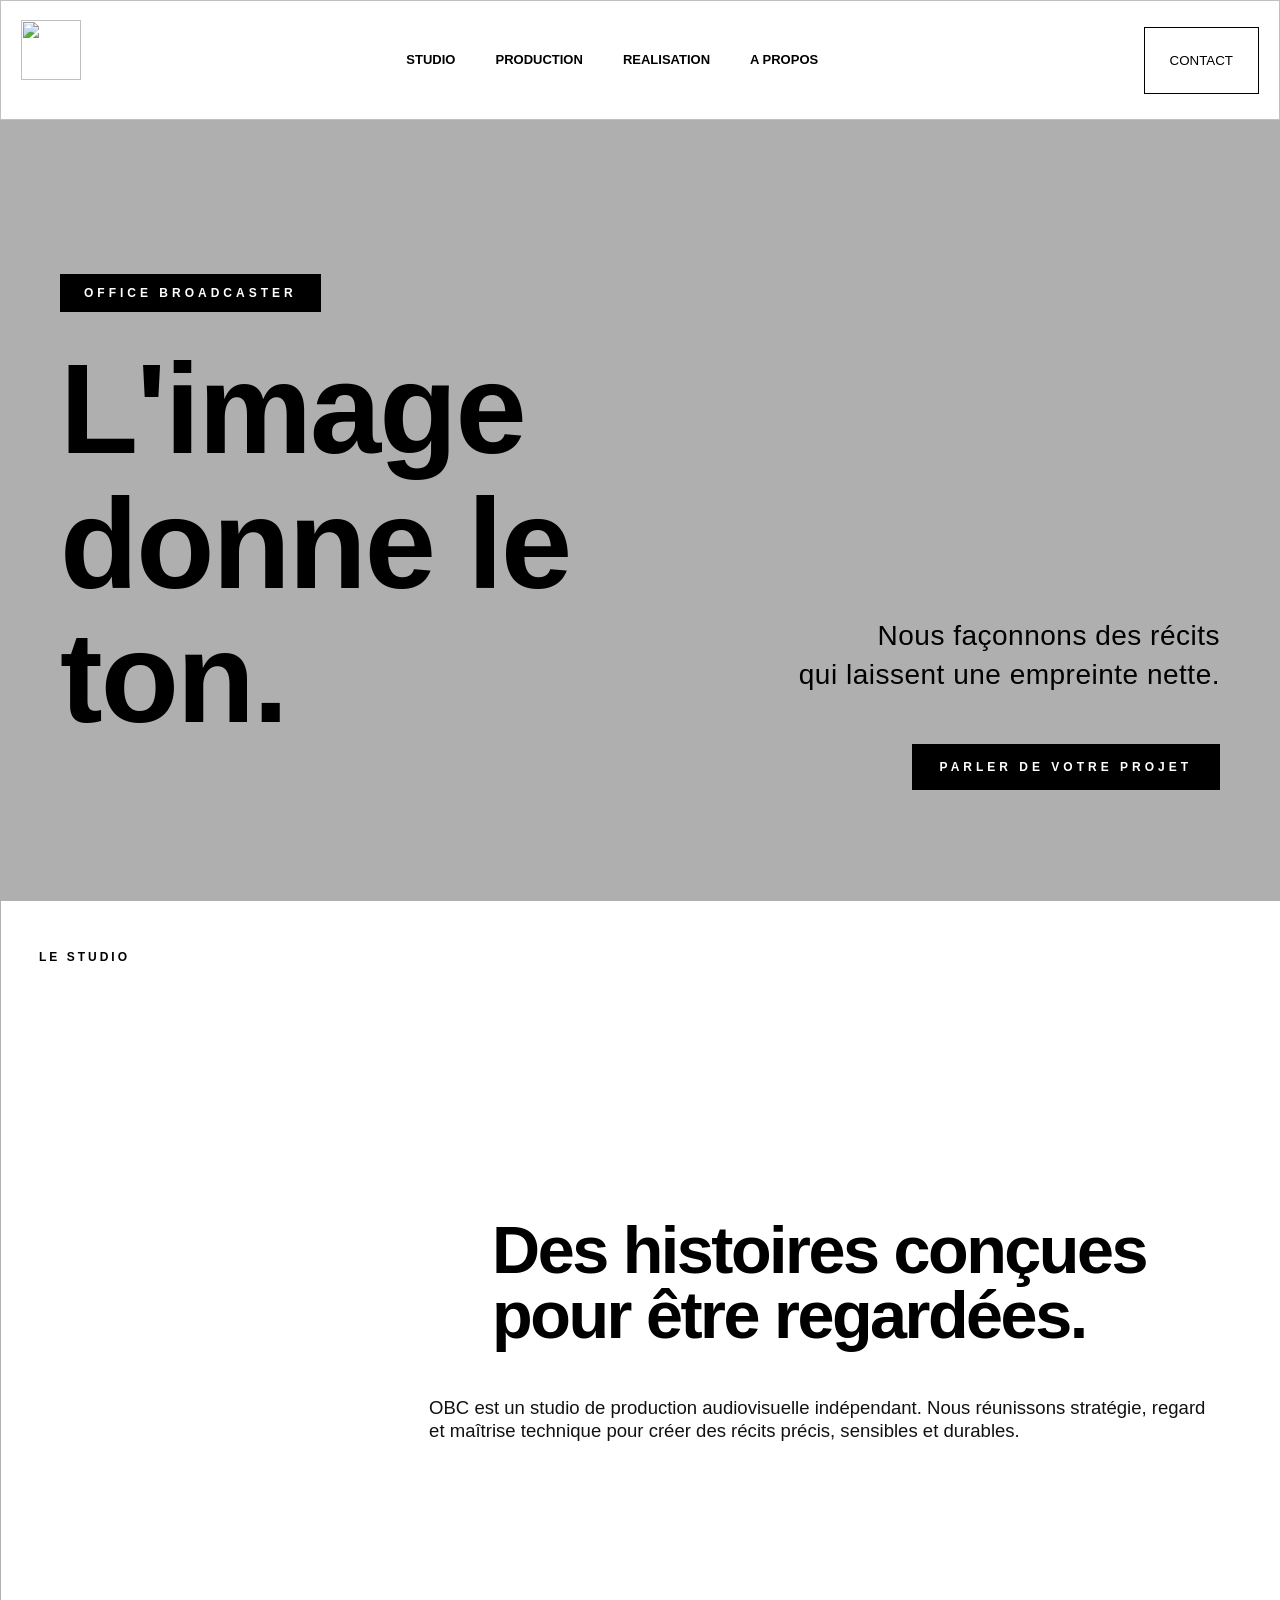
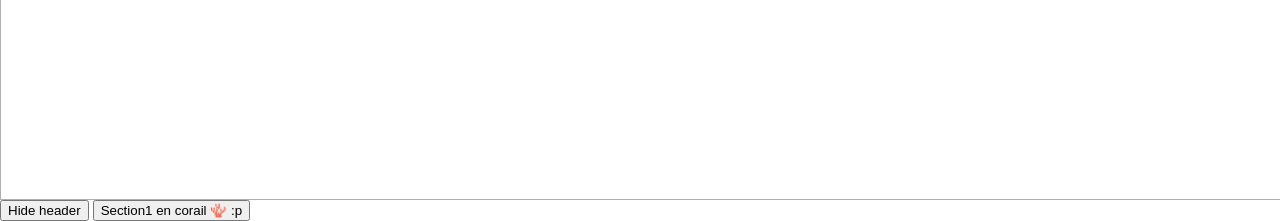
==== maquette/index.html @ 78903277 "Create index.html" ====
<html lang="fr">
    <head>
        <title>OFFICE BROADCASTER</title>
        <script src="index.js" defer></script>
        <link rel="stylesheet" href="index.css">
    </head>
    <body>
        <header class="header">
            <a class="logo"><img src="Logo/OBC - Office BroadCaster.svg"/></a>
            <nav class="menu">
                <a> STUDIO </a>
                <a> PRODUCTION </a>
                <a> REALISATION </a>
                <a> A PROPOS </a>
            </nav>
            <button> CONTACT </button>
        </header>
        <div id="headerSep">tu n'est pas supposé voir ça...</div>
        <section class="section section1">
            <div class="section1-left">
                <button id="section1_button1">OFFICE BROADCASTER</button>
                <p>L'image<br>donne le ton.</p>
            </div>
            <div class="section1-right">
                <p>Nous façonnons des récits<br>qui laissent une empreinte nette.</p>
                <button id="section1_button2">PARLER DE VOTRE PROJET</button>
            </div>
        </section>
        <section id="section2" class="section">
            <div class="section2-left">
                <p>LE STUDIO</p>
            </div>
            <div class="section2-right">
                <h2>Des histoires conçues<br>pour être regardées.</h2>
                <p>OBC est un studio de production audiovisuelle indépendant. Nous réunissons stratégie, regard et maîtrise technique pour créer des récits précis, sensibles et durables.</p>
            </div>
        </section>
        <button id="hb" onclick="document.getElementsByTagName('header')[0].style.display = 'none'">Hide header</button>
        <button id="hb" onclick="document.getElementsByClassName('section1')[0].style.background = 'coral'">Section1 en corail 🪸 :p</button>
    </body>
</html>
---- maquette/index.css ----
@font-face { /* Regular */
    font-family: 'New Caledonia LT Std';
    src: url('./Assets/Fonts/new-caledonia-lt-std/NewCaledoniaLTStdRg.TTF') format('truetype');
    font-weight: 400; /* la "graisse" des fonts (et du texte qui av l'utiliser) */
    font-style: normal;
}

@font-face { /* Regular */
    font-family: 'New Caledonia LT Std';
    src: url('./Assets/Fonts/new-caledonia-lt-std/NewCaledoniaLTStdRgIt.TTF') format('truetype');
    font-weight: 400;
    font-style: italic;
}

@font-face { /* Bold */
    font-family: 'New Caledonia LT Std';
    src: url('./Assets/Fonts/new-caledonia-lt-std/NewCaledoniaLTStdBold.TTF') format('truetype');
    font-weight: 700;
    font-style: normal;
}

@font-face { /* Bold */
    font-family: 'New Caledonia LT Std';
    src: url('./Assets/Fonts/new-caledonia-lt-std/NewCaledoniaLTStdBoldIt.TTF') format('truetype');
    font-weight: 700;
    font-style: italic;
}

@font-face { /* Semi-Bold */
    font-family: 'New Caledonia LT Std';
    src: url('./Assets/Fonts/new-caledonia-lt-std/NewCaledoniaLTStdSmBold.TTF') format('truetype');
    font-weight: 600;
    font-style: normal;
}

@font-face { /* Semi-Bold */
    font-family: 'New Caledonia LT Std';
    src: url('./Assets/Fonts/new-caledonia-lt-std/NewCaledoniaLTStdSmBoldIt.TTF') format('truetype');
    font-weight: 600;
    font-style: italic;
}

@font-face { /* Black */
    font-family: 'New Caledonia LT Std';
    src: url('./Assets/Fonts/new-caledonia-lt-std/NewCaledoniaLTStdBlk.TTF') format('truetype');
    font-weight: 900;
    font-style: normal;
}

@font-face { /* Black */
    font-family: 'New Caledonia LT Std';
    src: url('./Assets/Fonts/new-caledonia-lt-std/NewCaledoniaLTStdBlkIt.TTF') format('truetype');
    font-weight: 900;
    font-style: italic;
}

body {
    position : absolute;
    display : block;
    overflow-x: hidden;
    overflow-y: scroll;
    height : 100%;
    width : 100%;
    --scrollbar-width: 15px;
    
    margin : 0px;
    padding : 0px;
}

#headerSep {
    position : relative;
    top : 0px;
    left : 0px;
    height : 120px;
    width : 100%;
    background : red;
}

.endofpage {
    font-family: consolas;
}

.header {
    font-family : "New Caledonia LT Std", sans-serif;
    font-size : 13px;

    position: fixed;
    z-index : 99;
    top : 0px;
    left: 0;
    right: 0;
    height: 120px;
    line-height: 80px;
    background-color: white;
    border : solid 0.5px rgb(192, 192, 192);

    display: flex;
    align-items: center;
    justify-content: space-between;
    padding: 0 20px;
    box-sizing: border-box;

    button {
        flex-shrink: 0;
        background : white;
        border : solid black 1px;
        text-align: center;
        padding : 25px;
    }
}
.menu {
    padding: 0 10px;
    flex: 1;
    justify-content: center;
    display: flex;
    gap: 20px;
}
.menu a {
    font-weight: bold;
    text-decoration: center;
    text-transform: uppercase;
    text-decoration: none;
    padding: 0 10px;
    color: #000000;
    transition: all 0.1s ease 0.2s;
}
.menu a:hover {
    color: #709faf;
    transition: all 0.3s ease 0.2s;
}

.logo {
    height: 80px;
    line-height: 80px;
}

.logo img {
    height: 60px;
    width: auto;
    vertical-align: middle;
}

/*
            ___SECTION 1___
*/

.section {
    width: 100%;
    height: calc(100vh - 120px);
    min-height: 600px;
    display: flex;
    flex-direction: row;
    position: relative;
    overflow: hidden;
    padding: 0 60px;
    box-sizing: border-box;
}

.section1 {
    background: rgb(175, 175, 175);
}

.section1-left {
    flex: 1;
    display: flex;
    flex-direction: column;
    justify-content: center;
    align-items: flex-start;
    padding: 40px 0;
    position: relative;
}

#section1_button1,#section1_button2 {
    background: black;
    border: none;
    color: #fff;
    font-size: 12px;
    letter-spacing: 4px;
    text-transform: uppercase;
    font-family: "New Caledonia LT Std", sans-serif;
    font-weight: 600;
    margin-bottom: 30px;
    cursor: pointer;
    transition: all 0.3s ease;
}

#section1_button1 {
    padding: 12px 24px;
}

.section1-left p {
    font-family: "New Caledonia LT Std", sans-serif;
    font-size: clamp(60px, 10vw, 140px);
    font-weight: 700;
    line-height: 1.05;
    margin: 0;
    color: #000000;
    letter-spacing: -2px;
}


.section1-right {
    flex: 0.8;
    display: flex;
    flex-direction: column;
    justify-content: flex-end;
    align-items: flex-end;
    padding: 40px 0 80px 0;
    position: relative;
}

.section1-right p {
    font-family: "New Caledonia LT Std", sans-serif;
    font-size: clamp(18px, 2.2vw, 28px);
    font-weight: 400;
    line-height: 1.4;
    text-align: right;
    color: #000;
    margin: 0 0 50px 0;
    letter-spacing: 0.5px;
}

#section1_button2 {
    padding: 16px 28px;
}

#section1_button2:hover,#section1_button1:hover {
    color: #555;
}

/*
            ___SECTION 2___
*/

#section2 {
    width: 100.8%;
    min-height: 100vh;
    display: grid;
    grid-template-columns: 32% 68%;
    position: relative;
    overflow: hidden;
    padding: 40px 38px 80px 38px;
    box-sizing: border-box;
    background: #fff;
    color: #000;
    border : solid rgb(175, 175, 175) 0.5px;
}

.section2-left {
    display: flex;
    align-items: flex-start;
    justify-content: flex-start;
    padding-top: 10px;
    position: relative;
}

.section2-left p {
    margin: 0;
    font-family: "New Caledonia LT Std", sans-serif;
    font-size: 12px;
    font-weight: 700;
    line-height: 1;
    letter-spacing: 3px;
    color: #000;
}

.section2-right {
    display: flex;
    flex-direction: column;
    align-items: center;
    justify-content: center;
    padding: 0 40px 0 0;
    position: relative;
}

.section2-right h2 {
    margin: 0;
    max-width: 800px;
    font-family: "New Caledonia LT Std", sans-serif;
    font-size: clamp(58px, 5.2vw, 82px);
    font-weight: 700;
    line-height: 0.98;
    letter-spacing: -2.5px;
    color: #000;
}

.section2-right p {
    margin: 48px 0 0 0;
    max-width: 780px;
    font-family: "New Caledonia LT Std", sans-serif;
    font-size: clamp(18px, 1.45vw, 24px);
    font-weight: 400;
    line-height: 1.25;
    color: #111;
    letter-spacing: 0;
}


hb {
    position : absolute;
    bottom : 0px;
    right : 0px;
}


@media screen and (max-width: 1024px) {
    #section1 {
        padding: 0 30px;
        flex-direction: column;
        height: auto;
        min-height: 100vh;
    }
    
    .section1-left {
        flex: 1;
        justify-content: center;
        padding: 40px 0 20px 0;
    }
    
    .section1-left p {
        font-size: clamp(50px, 12vw, 90px);
    }
    
    .section1-right {
        flex: 1;
        justify-content: center;
        align-items: flex-start;
        padding: 20px 0 40px 0;
    }
    
    .section1-right p {
        text-align: left;
        font-size: clamp(16px, 3vw, 24px);
    }
    
    #section1_button2 {
        align-self: flex-start;
    }
    
    #section1::after {
        left: 30px;
        right: 30px;
    }
}

@media screen and (max-width: 600px) {
    #section1 {
        padding: 0 20px;
    }
    
    .section1-left p {
        font-size: clamp(40px, 10vw, 60px);
    }
    
    #section1_button1 {
        font-size: 10px;
        padding: 10px 18px;
        letter-spacing: 2px;
    }
    
    #section1_button2 {
        padding: 14px 30px;
        font-size: 11px;
        letter-spacing: 2px;
    }
}

@media screen and (max-width: 1024px) {
    #section2 {
        grid-template-columns: 25% 75%;
        padding: 40px 30px 70px 30px;
    }

    .section2-right {
        padding-right: 20px;
    }

    .section2-right h2 {
        font-size: clamp(48px, 7vw, 68px);
    }

    .section2-right p {
        margin-top: 38px;
        max-width: 100%;
        font-size: clamp(17px, 2.2vw, 22px);
    }
}

@media screen and (max-width: 600px) {
    #section2 {
        min-height: calc(100vh - 120px);
        grid-template-columns: 1fr;
        gap: 45px;
        padding: 35px 20px 60px 20px;
    }

    .section2-left {
        padding-top: 0;
    }

    .section2-right {
        padding-right: 0;
    }

    .section2-right h2 {
        font-size: clamp(42px, 11vw, 58px);
        letter-spacing: -1.5px;
        line-height: 1;
    }

    .section2-right p {
        margin-top: 30px;
        font-size: clamp(17px, 4.5vw, 20px);
        line-height: 1.35;
    }
}
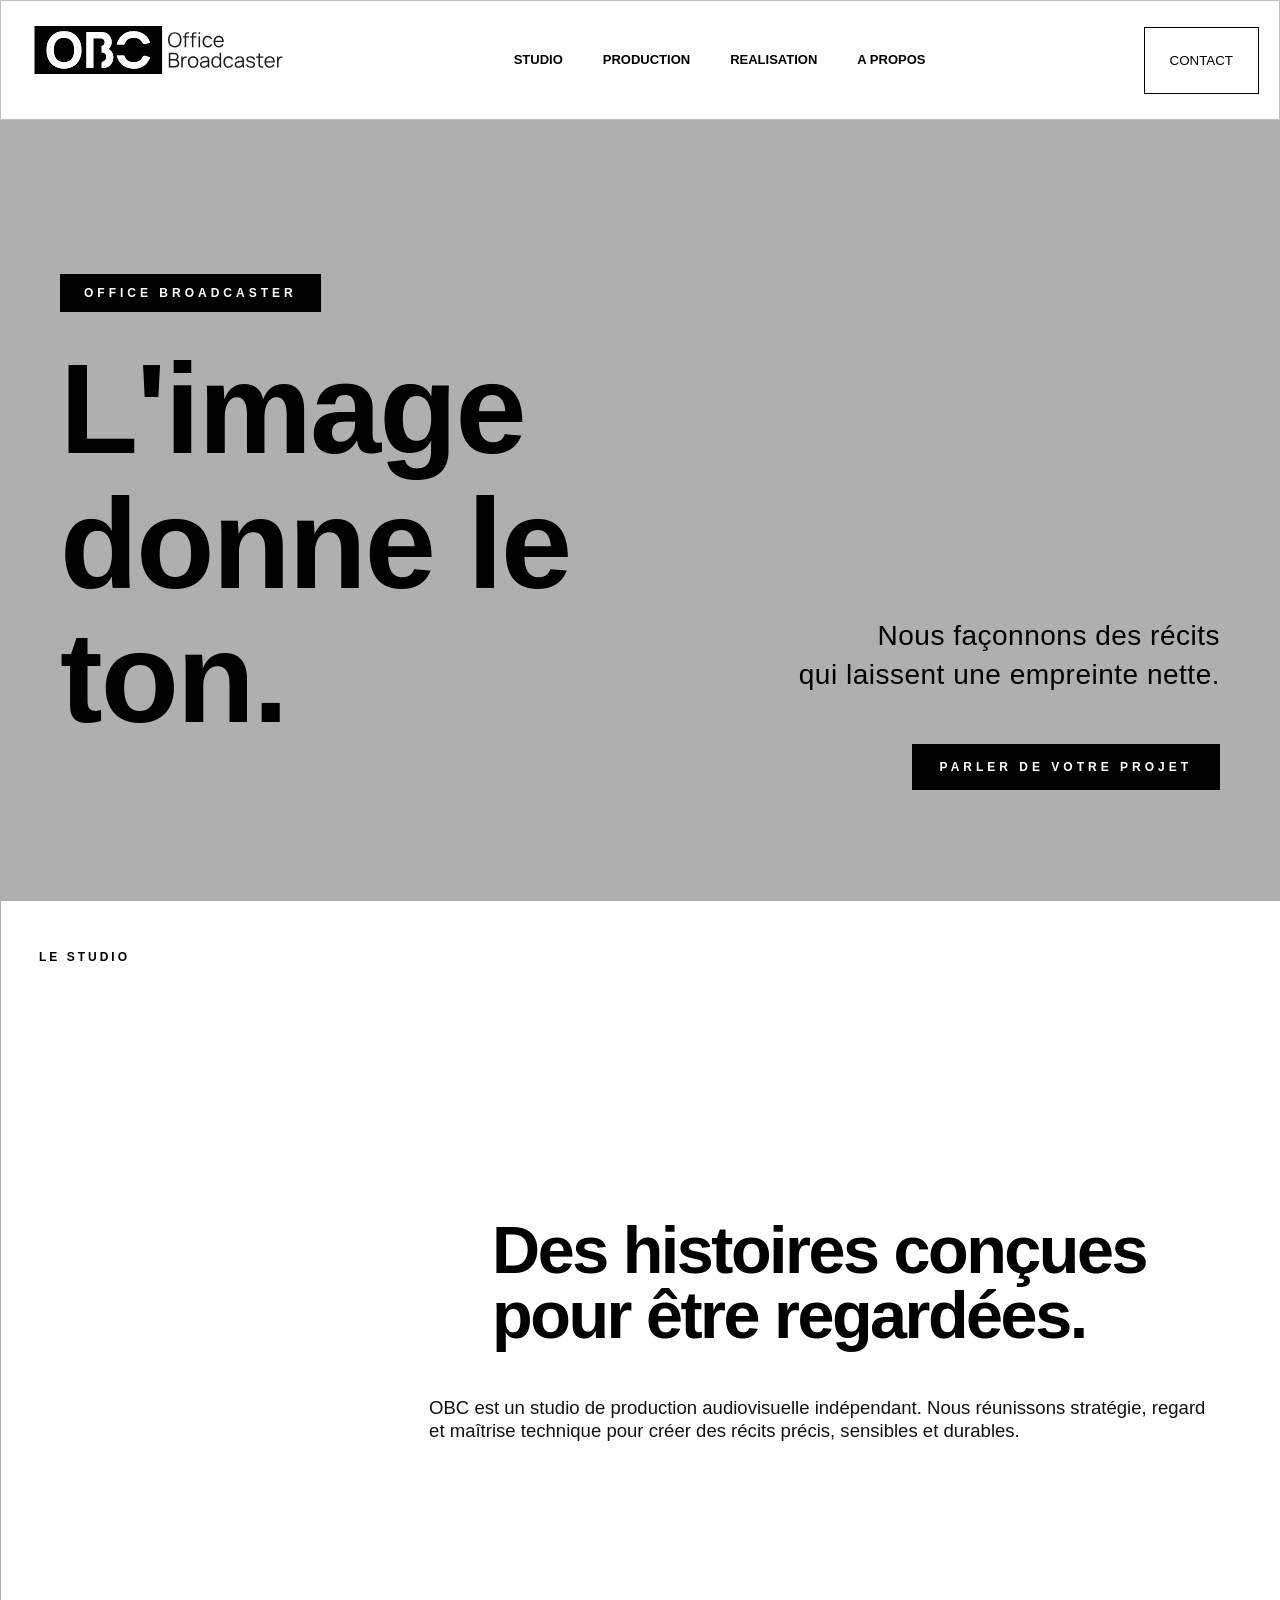
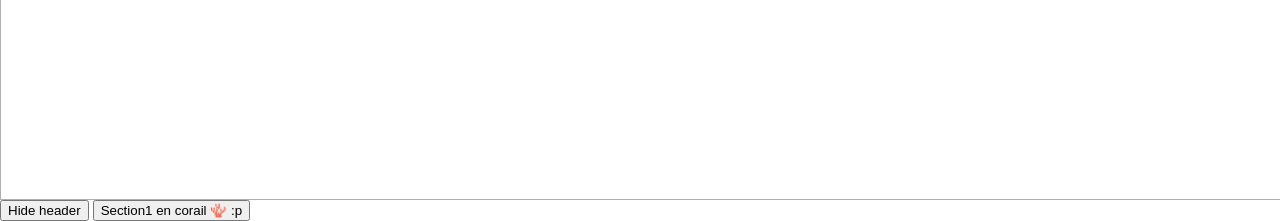
==== commit b29d7b7b: "Update index.html" ====
--- a/maquette/index.html
+++ b/maquette/index.html
@@ -6,7 +6,7 @@
     </head>
     <body>
         <header class="header">
-            <a class="logo"><img src="Logo/OBC - Office BroadCaster.svg"/></a>
+            <a class="logo"><img src="./Logo/OBC - Office BroadCaster.svg"/></a>
             <nav class="menu">
                 <a> STUDIO </a>
                 <a> PRODUCTION </a>
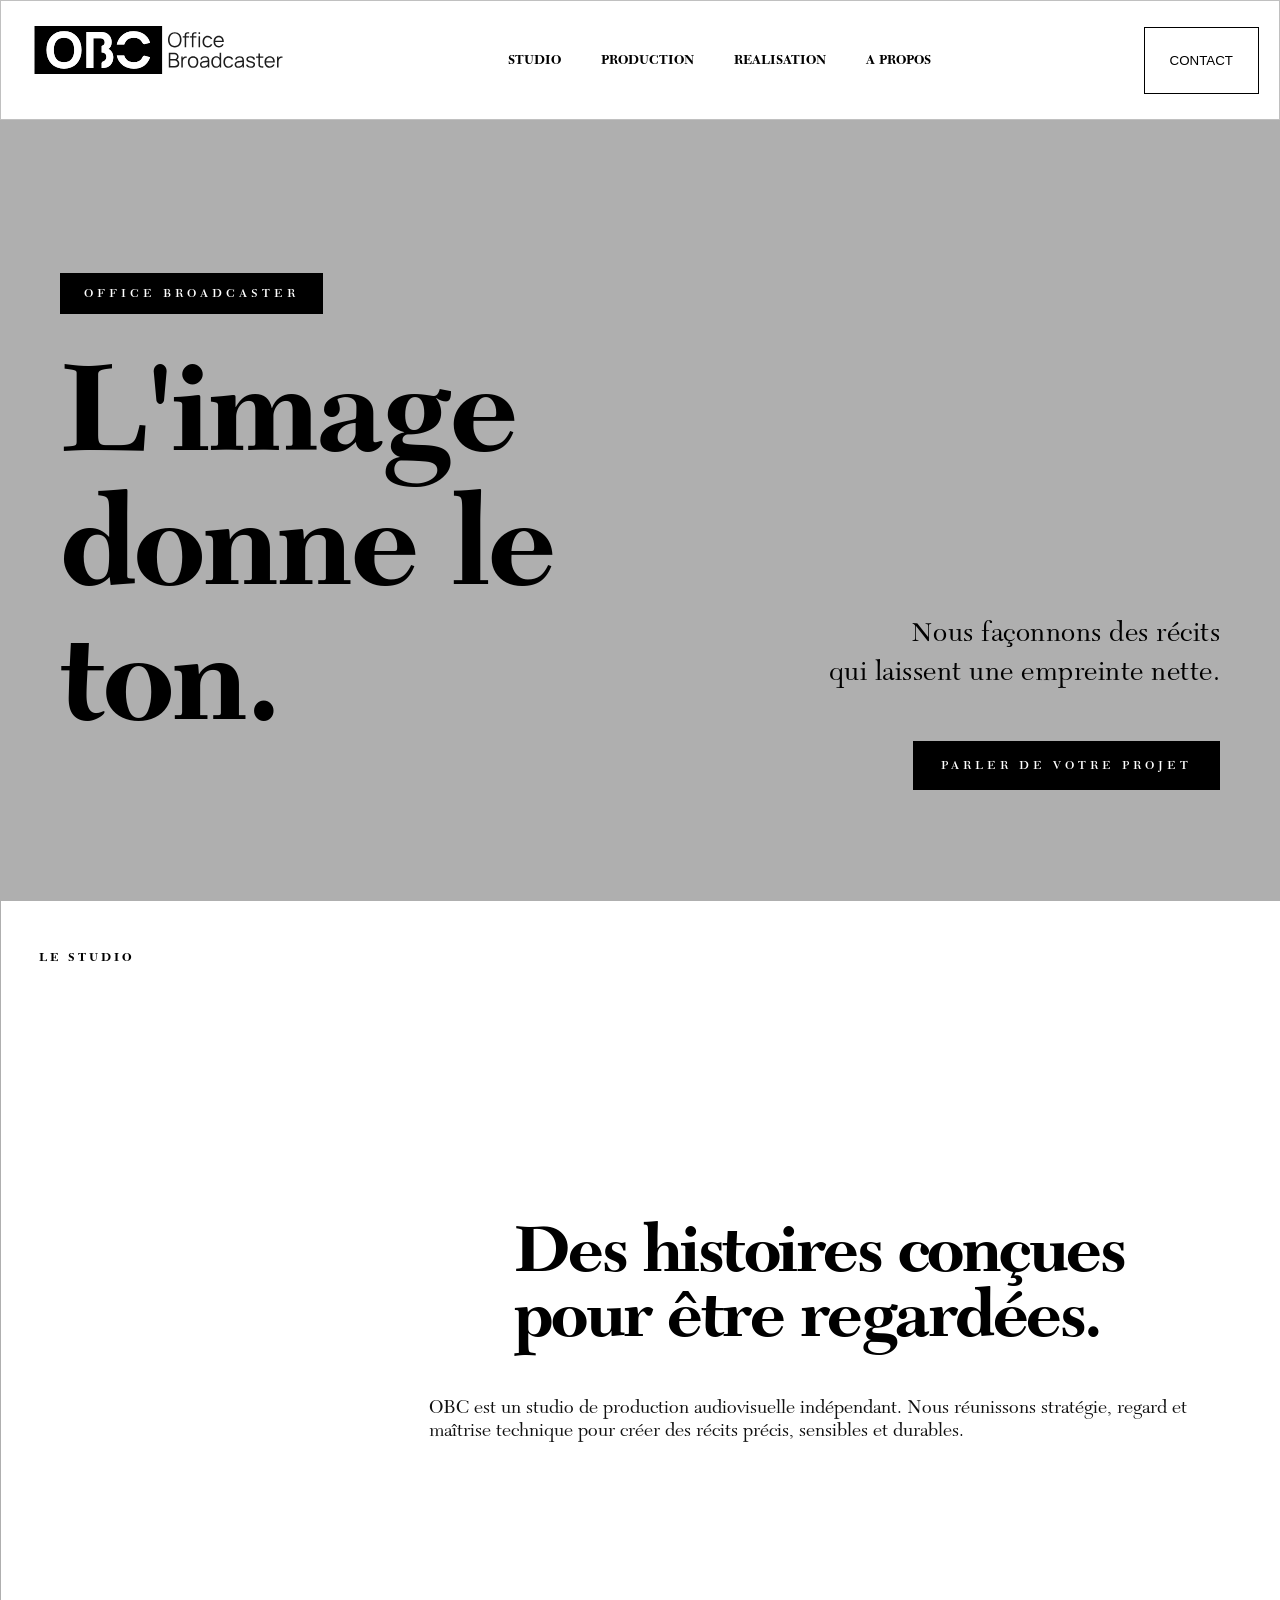
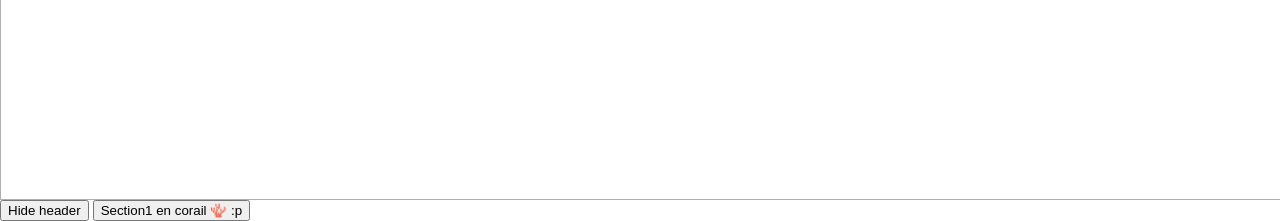
==== commit b645c3bc: "Added maquette folder" ====
--- a/maquette/index.html
+++ b/maquette/index.html
@@ -1,41 +1,41 @@
-<html lang="fr">
-    <head>
-        <title>OFFICE BROADCASTER</title>
-        <script src="index.js" defer></script>
-        <link rel="stylesheet" href="index.css">
-    </head>
-    <body>
-        <header class="header">
-            <a class="logo"><img src="./Logo/OBC - Office BroadCaster.svg"/></a>
-            <nav class="menu">
-                <a> STUDIO </a>
-                <a> PRODUCTION </a>
-                <a> REALISATION </a>
-                <a> A PROPOS </a>
-            </nav>
-            <button> CONTACT </button>
-        </header>
-        <div id="headerSep">tu n'est pas supposé voir ça...</div>
-        <section class="section section1">
-            <div class="section1-left">
-                <button id="section1_button1">OFFICE BROADCASTER</button>
-                <p>L'image<br>donne le ton.</p>
-            </div>
-            <div class="section1-right">
-                <p>Nous façonnons des récits<br>qui laissent une empreinte nette.</p>
-                <button id="section1_button2">PARLER DE VOTRE PROJET</button>
-            </div>
-        </section>
-        <section id="section2" class="section">
-            <div class="section2-left">
-                <p>LE STUDIO</p>
-            </div>
-            <div class="section2-right">
-                <h2>Des histoires conçues<br>pour être regardées.</h2>
-                <p>OBC est un studio de production audiovisuelle indépendant. Nous réunissons stratégie, regard et maîtrise technique pour créer des récits précis, sensibles et durables.</p>
-            </div>
-        </section>
-        <button id="hb" onclick="document.getElementsByTagName('header')[0].style.display = 'none'">Hide header</button>
-        <button id="hb" onclick="document.getElementsByClassName('section1')[0].style.background = 'coral'">Section1 en corail 🪸 :p</button>
-    </body>
-</html>
+<html lang="fr">
+    <head>
+        <title>OFFICE BROADCASTER</title>
+        <script src="index.js" defer></script>
+        <link rel="stylesheet" href="index.css">
+    </head>
+    <body>
+        <header class="header">
+            <a class="logo"><img src="./Logo/OBC - Office BroadCaster.svg"/></a>
+            <nav class="menu">
+                <a> STUDIO </a>
+                <a> PRODUCTION </a>
+                <a> REALISATION </a>
+                <a> A PROPOS </a>
+            </nav>
+            <button> CONTACT </button>
+        </header>
+        <div id="headerSep">tu n'est pas supposé voir ça...</div>
+        <section class="section section1">
+            <div class="section1-left">
+                <button id="section1_button1">OFFICE BROADCASTER</button>
+                <p>L'image<br>donne le ton.</p>
+            </div>
+            <div class="section1-right">
+                <p>Nous façonnons des récits<br>qui laissent une empreinte nette.</p>
+                <button id="section1_button2">PARLER DE VOTRE PROJET</button>
+            </div>
+        </section>
+        <section id="section2" class="section">
+            <div class="section2-left">
+                <p>LE STUDIO</p>
+            </div>
+            <div class="section2-right">
+                <h2>Des histoires conçues<br>pour être regardées.</h2>
+                <p>OBC est un studio de production audiovisuelle indépendant. Nous réunissons stratégie, regard et maîtrise technique pour créer des récits précis, sensibles et durables.</p>
+            </div>
+        </section>
+        <button id="hb" onclick="document.getElementsByTagName('header')[0].style.display = 'none'">Hide header</button>
+        <button id="hb" onclick="document.getElementsByClassName('section1')[0].style.background = 'coral'">Section1 en corail 🪸 :p</button>
+    </body>
+</html>
--- a/maquette/index.css
+++ b/maquette/index.css
@@ -413,4 +413,4 @@
         font-size: clamp(17px, 4.5vw, 20px);
         line-height: 1.35;
     }
-}
+}
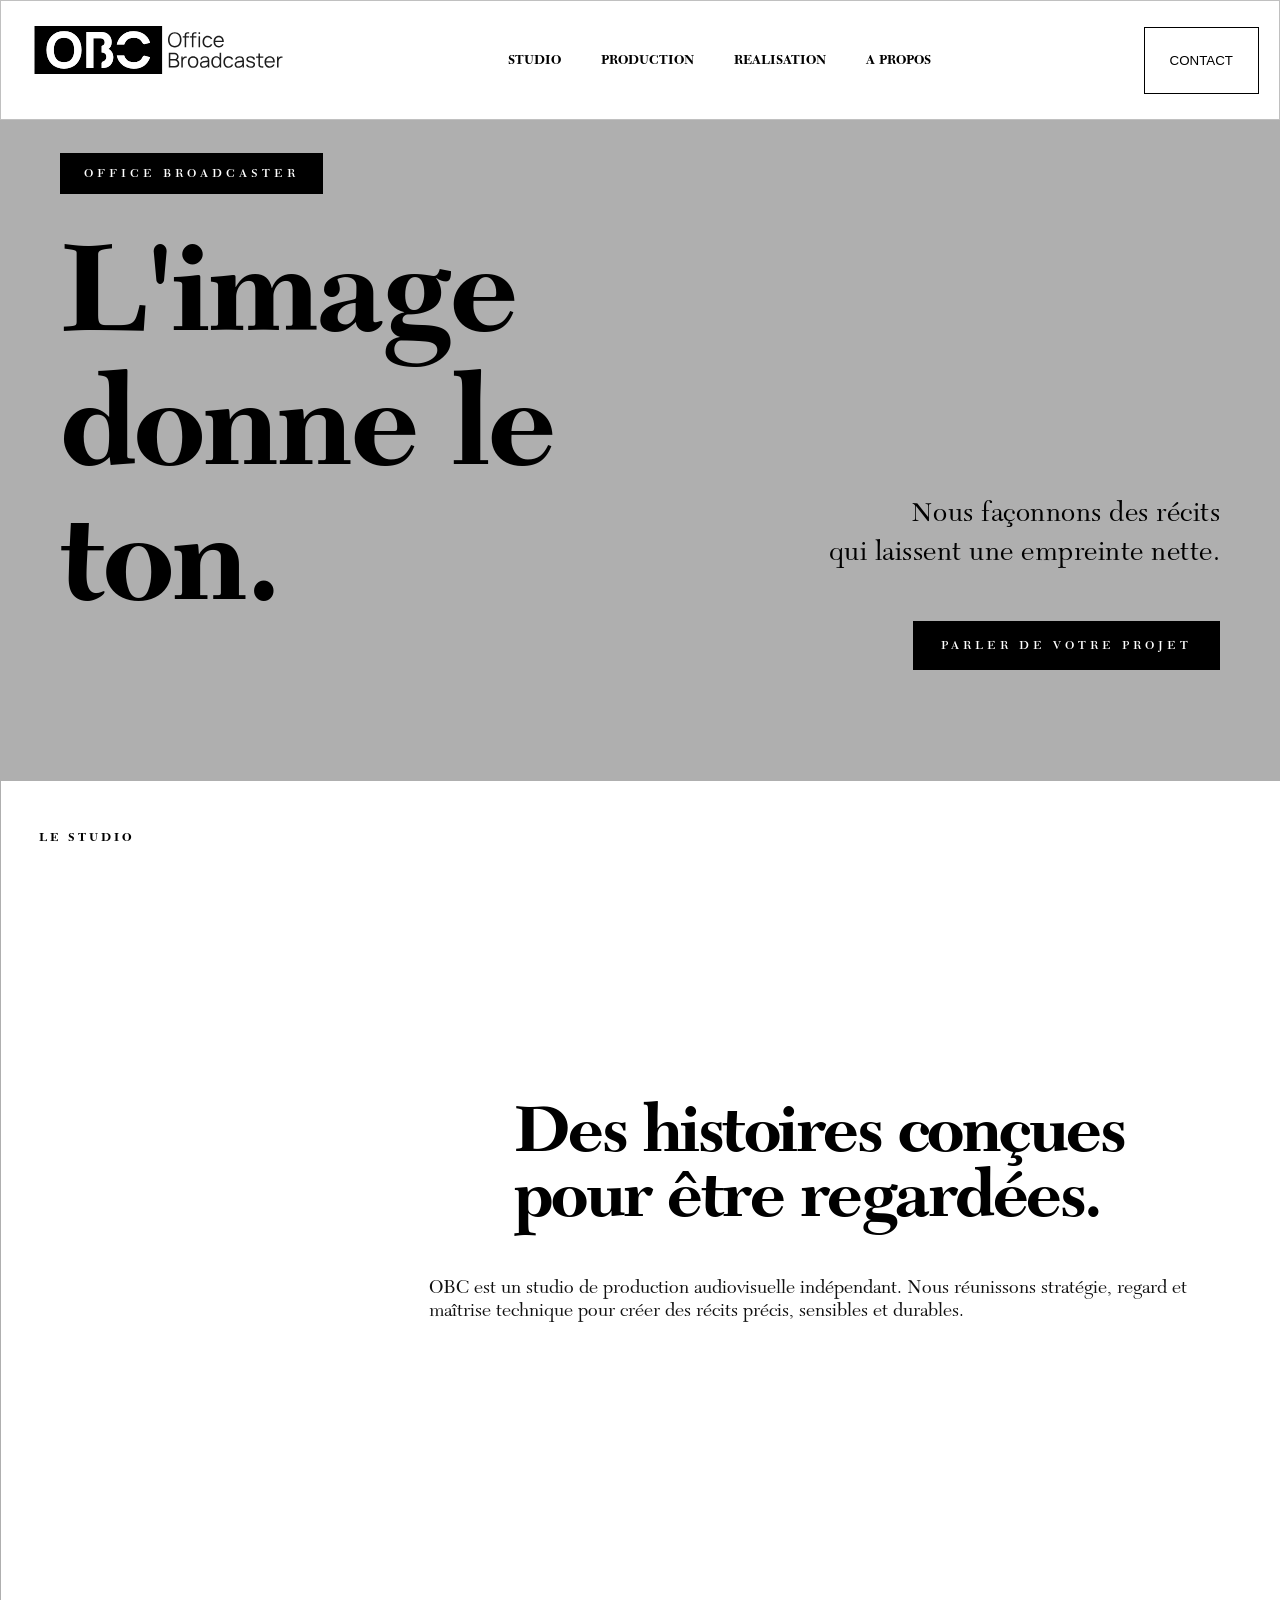
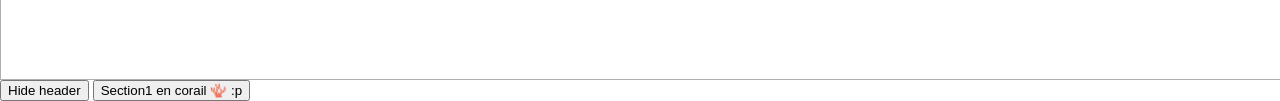
==== commit 4132923c: "Update index.html" ====
--- a/maquette/index.html
+++ b/maquette/index.html
@@ -15,7 +15,6 @@
             </nav>
             <button> CONTACT </button>
         </header>
-        <div id="headerSep">tu n'est pas supposé voir ça...</div>
         <section class="section section1">
             <div class="section1-left">
                 <button id="section1_button1">OFFICE BROADCASTER</button>
@@ -38,4 +37,4 @@
         <button id="hb" onclick="document.getElementsByTagName('header')[0].style.display = 'none'">Hide header</button>
         <button id="hb" onclick="document.getElementsByClassName('section1')[0].style.background = 'coral'">Section1 en corail 🪸 :p</button>
     </body>
-</html>+</html>
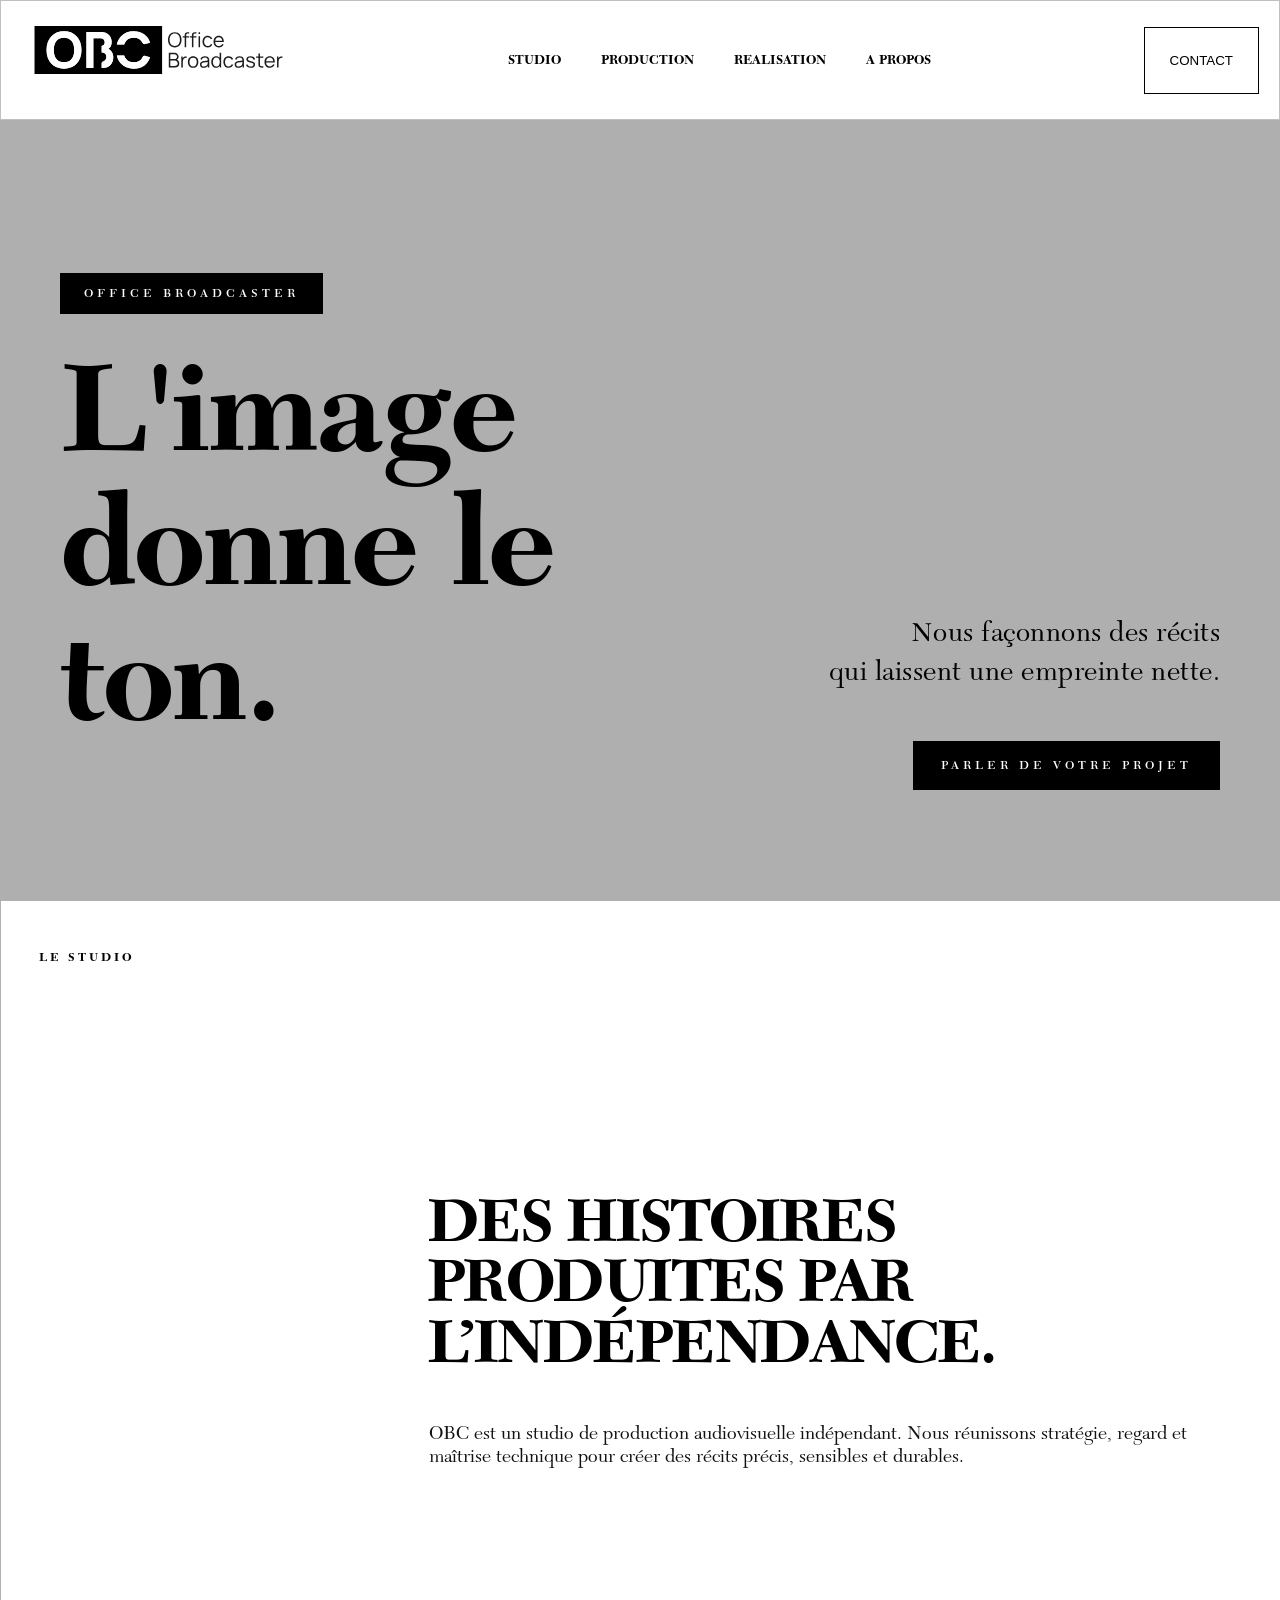
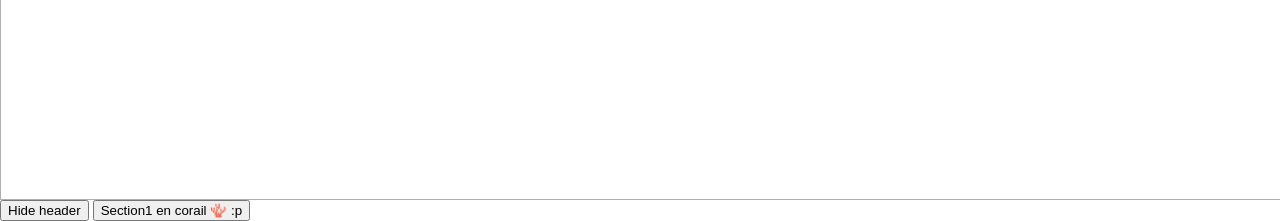
==== commit b4a7eeee: "Update index.html" ====
--- a/maquette/index.html
+++ b/maquette/index.html
@@ -30,7 +30,7 @@
                 <p>LE STUDIO</p>
             </div>
             <div class="section2-right">
-                <h2>Des histoires conçues<br>pour être regardées.</h2>
+                <h2>DES HISTOIRES PRODUITES PAR L’INDÉPENDANCE.</h2>
                 <p>OBC est un studio de production audiovisuelle indépendant. Nous réunissons stratégie, regard et maîtrise technique pour créer des récits précis, sensibles et durables.</p>
             </div>
         </section>
--- a/maquette/index.css
+++ b/maquette/index.css
@@ -99,6 +99,7 @@
     justify-content: space-between;
     padding: 0 20px;
     box-sizing: border-box;
+    transition: transform 0.3s ease;
 
     button {
         flex-shrink: 0;
@@ -277,7 +278,7 @@
     margin: 0;
     max-width: 800px;
     font-family: "New Caledonia LT Std", sans-serif;
-    font-size: clamp(58px, 5.2vw, 82px);
+    font-size: clamp(32px, 5.2vw, 62px);
     font-weight: 700;
     line-height: 0.98;
     letter-spacing: -2.5px;
@@ -413,4 +414,4 @@
         font-size: clamp(17px, 4.5vw, 20px);
         line-height: 1.35;
     }
-}+}
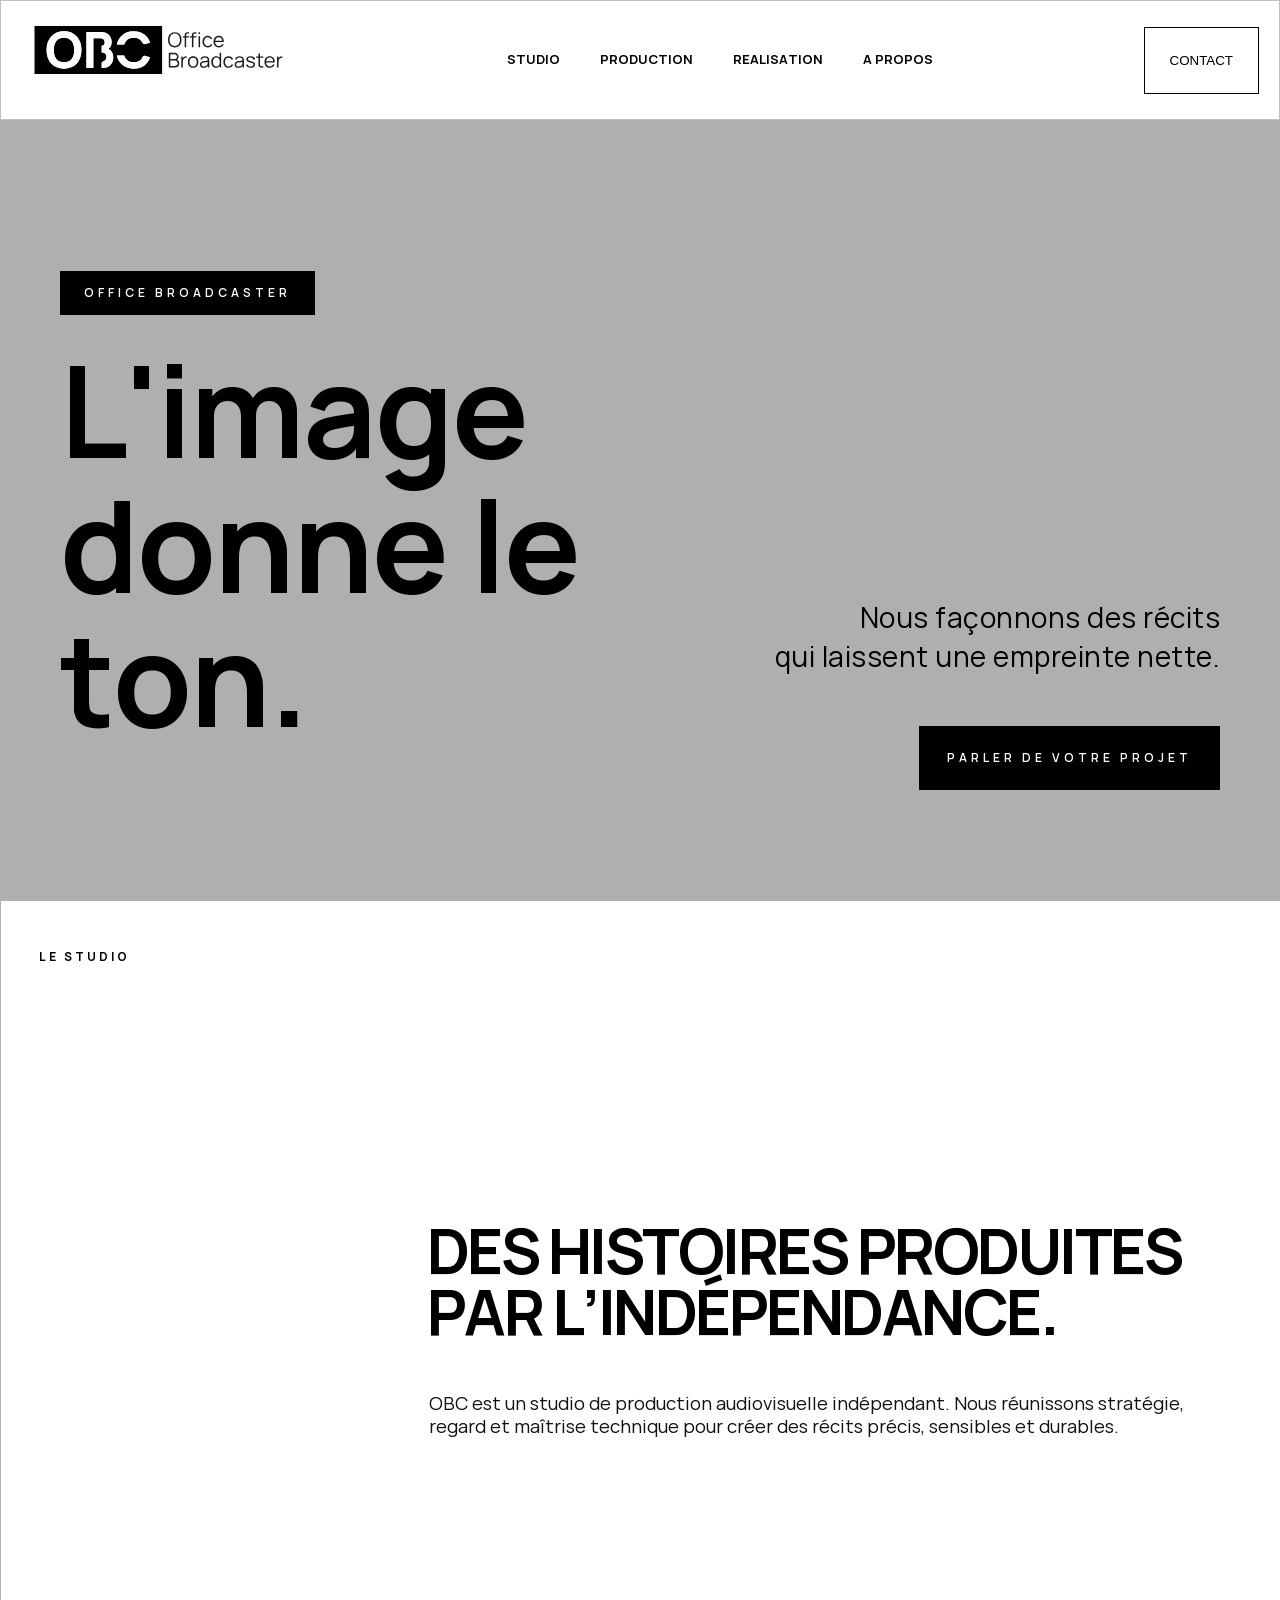
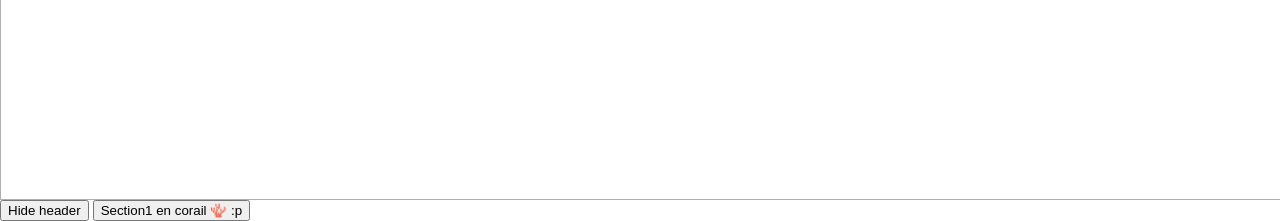
==== commit f366bee9: "Add files via upload" ====
--- a/maquette/index.html
+++ b/maquette/index.html
@@ -3,6 +3,7 @@
         <title>OFFICE BROADCASTER</title>
         <script src="index.js" defer></script>
         <link rel="stylesheet" href="index.css">
+        <meta name="viewport" content="width=device-width, initial-scale=1.0" />
     </head>
     <body>
         <header class="header">
@@ -37,4 +38,4 @@
         <button id="hb" onclick="document.getElementsByTagName('header')[0].style.display = 'none'">Hide header</button>
         <button id="hb" onclick="document.getElementsByClassName('section1')[0].style.background = 'coral'">Section1 en corail 🪸 :p</button>
     </body>
-</html>
+</html>
--- a/maquette/index.css
+++ b/maquette/index.css
@@ -1,55 +1,55 @@
 @font-face { /* Regular */
     font-family: 'New Caledonia LT Std';
-    src: url('./Assets/Fonts/new-caledonia-lt-std/NewCaledoniaLTStdRg.TTF') format('truetype');
+    src: url('./Assets/Fonts/V4/Regular.ttf') format('truetype');
     font-weight: 400; /* la "graisse" des fonts (et du texte qui av l'utiliser) */
     font-style: normal;
 }
 
 @font-face { /* Regular */
     font-family: 'New Caledonia LT Std';
-    src: url('./Assets/Fonts/new-caledonia-lt-std/NewCaledoniaLTStdRgIt.TTF') format('truetype');
+    src: url('./Assets/Fonts/V4/Regular\ Italic.ttf') format('truetype');
     font-weight: 400;
     font-style: italic;
 }
 
 @font-face { /* Bold */
     font-family: 'New Caledonia LT Std';
-    src: url('./Assets/Fonts/new-caledonia-lt-std/NewCaledoniaLTStdBold.TTF') format('truetype');
+    src: url('./Assets/Fonts/V4/Bold.ttf') format('truetype');
     font-weight: 700;
     font-style: normal;
 }
 
 @font-face { /* Bold */
     font-family: 'New Caledonia LT Std';
-    src: url('./Assets/Fonts/new-caledonia-lt-std/NewCaledoniaLTStdBoldIt.TTF') format('truetype');
+    src: url('./Assets/Fonts/V4/Bold\ Italic.ttf') format('truetype');
     font-weight: 700;
     font-style: italic;
 }
 
 @font-face { /* Semi-Bold */
     font-family: 'New Caledonia LT Std';
-    src: url('./Assets/Fonts/new-caledonia-lt-std/NewCaledoniaLTStdSmBold.TTF') format('truetype');
+    src: url('./Assets/Fonts/V4/SemiBold.ttf') format('truetype');
     font-weight: 600;
     font-style: normal;
 }
 
 @font-face { /* Semi-Bold */
     font-family: 'New Caledonia LT Std';
-    src: url('./Assets/Fonts/new-caledonia-lt-std/NewCaledoniaLTStdSmBoldIt.TTF') format('truetype');
+    src: url('./Assets/Fonts/V4/SemiBold\ Italic.ttf') format('truetype');
     font-weight: 600;
     font-style: italic;
 }
 
 @font-face { /* Black */
     font-family: 'New Caledonia LT Std';
-    src: url('./Assets/Fonts/new-caledonia-lt-std/NewCaledoniaLTStdBlk.TTF') format('truetype');
+    src: url('./Assets/Fonts/V4/ExtraBold.ttf') format('truetype');
     font-weight: 900;
     font-style: normal;
 }
 
 @font-face { /* Black */
     font-family: 'New Caledonia LT Std';
-    src: url('./Assets/Fonts/new-caledonia-lt-std/NewCaledoniaLTStdBlkIt.TTF') format('truetype');
+    src: url('./Assets/Fonts/V4/ExtraBold\ Italic.ttf') format('truetype');
     font-weight: 900;
     font-style: italic;
 }
@@ -222,7 +222,7 @@
 }
 
 #section1_button2 {
-    padding: 16px 28px;
+    padding: 22px 28px;
 }
 
 #section1_button2:hover,#section1_button1:hover {
@@ -344,50 +344,46 @@
     }
 }
 
-@media screen and (max-width: 600px) {
-    #section1 {
-        padding: 0 20px;
+@media screen and (max-width: 800px) {
+    .header {
+        height : 120px;
+    }
+    .menu {
+        padding : 0px;
+    }
+    .menu a {
+        transition : none;
+        font-size : clamp(10px, 2px, 10px);
+        padding : 2px;
+    }
+    .header button {
+        font-size : 8px;
+        padding : 5px;
+    }
+    .logo img {
+        width : clamp(50px, 20px, 50px);
+    }
+    .section1 {
+        padding: 5px;
+        height : calc(50vh - 80px);
     }
     
     .section1-left p {
-        font-size: clamp(40px, 10vw, 60px);
+        font-size: clamp(30px, 10vw, 60px);
     }
     
     #section1_button1 {
         font-size: 10px;
-        padding: 10px 18px;
+        padding: 8px 16px;
         letter-spacing: 2px;
     }
     
     #section1_button2 {
-        padding: 14px 30px;
+        padding: 12px 16px;
         font-size: 11px;
         letter-spacing: 2px;
     }
-}
-
-@media screen and (max-width: 1024px) {
-    #section2 {
-        grid-template-columns: 25% 75%;
-        padding: 40px 30px 70px 30px;
-    }
-
-    .section2-right {
-        padding-right: 20px;
-    }
-
-    .section2-right h2 {
-        font-size: clamp(48px, 7vw, 68px);
-    }
-
-    .section2-right p {
-        margin-top: 38px;
-        max-width: 100%;
-        font-size: clamp(17px, 2.2vw, 22px);
-    }
-}
-
-@media screen and (max-width: 600px) {
+
     #section2 {
         min-height: calc(100vh - 120px);
         grid-template-columns: 1fr;
@@ -404,7 +400,7 @@
     }
 
     .section2-right h2 {
-        font-size: clamp(42px, 11vw, 58px);
+        font-size: clamp(30px, 5vw, 30px);
         letter-spacing: -1.5px;
         line-height: 1;
     }
@@ -415,3 +411,24 @@
         line-height: 1.35;
     }
 }
+
+@media screen and (max-width: 1024px) {
+    .section2 {
+        grid-template-columns: 25% 75%;
+        padding: 40px 30px 70px 30px;
+    }
+
+    .section2-right {
+        padding-right: 20px;
+    }
+
+    .section2-right h2 {
+        font-size: clamp(48px, 7vw, 68px);
+    }
+
+    .section2-right p {
+        margin-top: 38px;
+        max-width: 100%;
+        font-size: clamp(17px, 2.2vw, 22px);
+    }
+}
